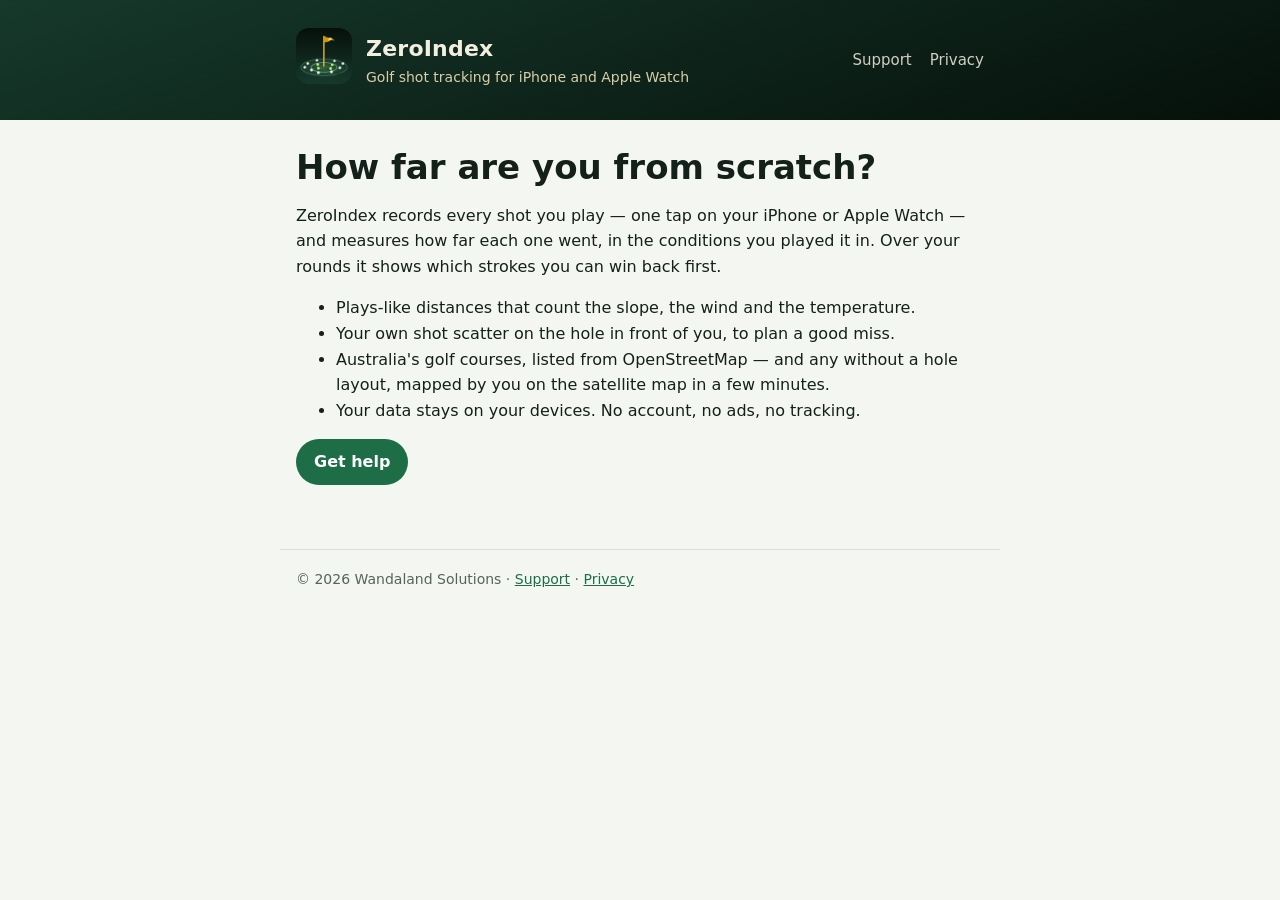
==== index.html @ f8faf870 "ZeroIndex support and privacy pages" ====
<!doctype html>
<html lang="en-AU">
<head>
  <meta charset="utf-8">
  <meta name="viewport" content="width=device-width, initial-scale=1">
  <title>ZeroIndex</title>
  <meta name="description" content="ZeroIndex records every golf shot on iPhone and Apple Watch, so you can see which strokes to win back first.">
  <link rel="icon" href="favicon.png">
  <link rel="stylesheet" href="style.css">
</head>
<body>
  <header class="band">
    <div class="inner">
      <a href="index.html"><img src="icon.png" alt="ZeroIndex"></a>
      <div>
        <div class="name"><a href="index.html">ZeroIndex</a></div>
        <div class="tag">Golf shot tracking for iPhone and Apple Watch</div>
      </div>
      <nav>
        <a href="support.html">Support</a>
        <a href="privacy.html">Privacy</a>
      </nav>
    </div>
  </header>

  <main>
    <h1>How far are you from scratch?</h1>
    <p>ZeroIndex records every shot you play — one tap on your iPhone or Apple Watch — and measures how
      far each one went, in the conditions you played it in. Over your rounds it shows which strokes
      you can win back first.</p>
    <ul>
      <li>Plays-like distances that count the slope, the wind and the temperature.</li>
      <li>Your own shot scatter on the hole in front of you, to plan a good miss.</li>
      <li>Australia's golf courses, listed from OpenStreetMap — and any without a hole layout, mapped by
        you on the satellite map in a few minutes.</li>
      <li>Your data stays on your devices. No account, no ads, no tracking.</li>
    </ul>
    <p><a class="cta" href="support.html">Get help</a></p>
  </main>

  <footer>
    © 2026 Wandaland Solutions · <a href="support.html">Support</a> · <a href="privacy.html">Privacy</a>
  </footer>
</body>
</html>
---- style.css ----
/* ZeroIndex's pages: the app icon's deep green and gold, one reading column, light and dark. */
:root {
  --bg: #f4f6f2;
  --surface: #ffffff;
  --fg: #14211a;
  --muted: #55645b;
  --line: #d9e0da;
  --green: #16392b;
  --accent: #1d6e46;
  --gold: #b8860b;
  --font: -apple-system, BlinkMacSystemFont, "SF Pro Text", "Segoe UI", system-ui, sans-serif;
  color-scheme: light;
}
@media (prefers-color-scheme: dark) {
  :root {
    --bg: #07110c;
    --surface: #10201a;
    --fg: #e6ece8;
    --muted: #9bada2;
    --line: #22352b;
    --green: #0b1d15;
    --accent: #5bbd88;
    --gold: #e8c05a;
    color-scheme: dark;
  }
}
* { box-sizing: border-box; }
body {
  margin: 0;
  background: var(--bg);
  color: var(--fg);
  font: 16px/1.6 var(--font);
  -webkit-text-size-adjust: 100%;
}
header.band {
  background: linear-gradient(160deg, #16392b, #06100b);
  color: #f3efe0;
}
header.band .inner, main, footer {
  max-width: 720px;
  margin: 0 auto;
  padding: 0 16px;
}
header.band .inner {
  display: flex;
  align-items: center;
  gap: 14px;
  padding-top: 28px;
  padding-bottom: 28px;
}
header.band img { width: 56px; height: 56px; border-radius: 13px; }
header.band a { color: inherit; text-decoration: none; }
header.band .name { font-size: 22px; font-weight: 700; letter-spacing: 0.01em; }
header.band .tag { font-size: 14px; color: #d8cfa8; }
nav { display: flex; gap: 18px; margin-left: auto; font-size: 15px; }
nav a { color: #f3efe0; opacity: 0.85; }
nav a[aria-current="page"] { opacity: 1; border-bottom: 2px solid #e8c05a; }
main { padding-top: 28px; padding-bottom: 48px; }
h1 { font-size: clamp(26px, 6vw, 34px); line-height: 1.15; margin: 0 0 6px; }
h2 { font-size: 20px; margin: 36px 0 8px; padding-top: 8px; border-top: 1px solid var(--line); }
h3 { font-size: 17px; margin: 22px 0 4px; }
p, li { max-width: 68ch; }
a { color: var(--accent); }
.updated { color: var(--muted); font-size: 14px; margin: 0 0 24px; }
.summary {
  background: var(--surface);
  border: 1px solid var(--line);
  border-left: 4px solid var(--gold);
  border-radius: 10px;
  padding: 14px 18px;
}
.summary ul { margin: 6px 0 0; padding-left: 20px; }
table { width: 100%; border-collapse: collapse; font-size: 15px; margin: 10px 0; }
th, td { text-align: left; vertical-align: top; padding: 10px 10px 10px 0; border-bottom: 1px solid var(--line); }
th { font-size: 13px; text-transform: uppercase; letter-spacing: 0.05em; color: var(--muted); font-weight: 600; }
td:first-child { font-weight: 600; white-space: nowrap; padding-right: 14px; }
.cta {
  display: inline-block;
  background: var(--accent);
  color: #fff;
  padding: 10px 18px;
  border-radius: 999px;
  text-decoration: none;
  font-weight: 600;
}
footer { color: var(--muted); font-size: 14px; padding-top: 18px; padding-bottom: 36px; border-top: 1px solid var(--line); }
@media (max-width: 560px) {
  header.band .inner { flex-wrap: wrap; }
  nav { margin-left: 0; width: 100%; }
  td:first-child { white-space: normal; }
}
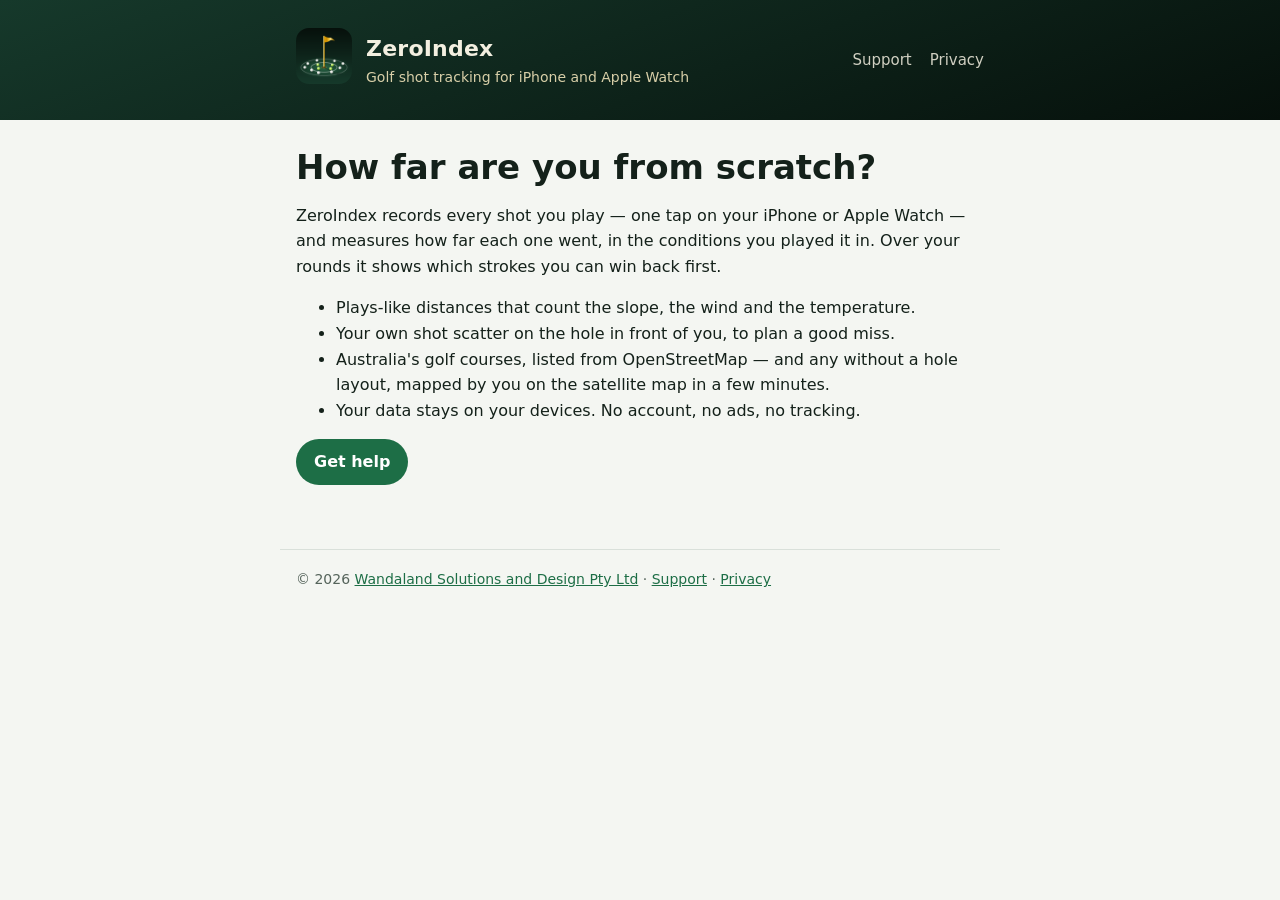
==== commit c89bf9f6: "Name Wandaland Solutions and Design Pty Ltd" ====
--- a/index.html
+++ b/index.html
@@ -39,7 +39,7 @@
   </main>
 
   <footer>
-    © 2026 Wandaland Solutions · <a href="support.html">Support</a> · <a href="privacy.html">Privacy</a>
+    © 2026 <a href="https://www.wandaland.com.au">Wandaland Solutions and Design Pty Ltd</a> · <a href="support.html">Support</a> · <a href="privacy.html">Privacy</a>
   </footer>
 </body>
 </html>
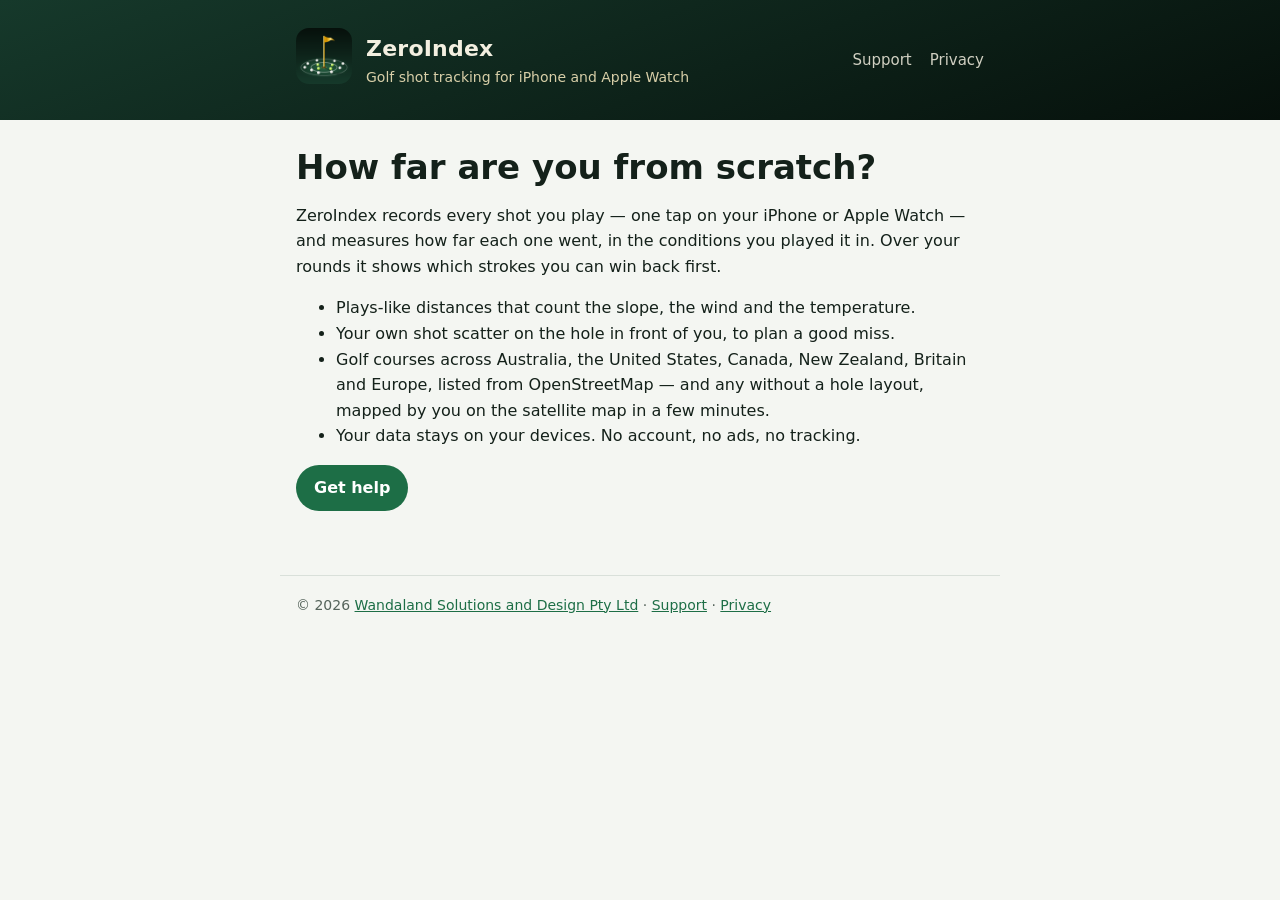
==== commit dd3d8968: "Worldwide courses; new ground data services" ====
--- a/index.html
+++ b/index.html
@@ -31,8 +31,9 @@
     <ul>
       <li>Plays-like distances that count the slope, the wind and the temperature.</li>
       <li>Your own shot scatter on the hole in front of you, to plan a good miss.</li>
-      <li>Australia's golf courses, listed from OpenStreetMap — and any without a hole layout, mapped by
-        you on the satellite map in a few minutes.</li>
+      <li>Golf courses across Australia, the United States, Canada, New Zealand, Britain and Europe, listed
+        from OpenStreetMap — and any without a hole layout, mapped by you on the satellite map in a few
+        minutes.</li>
       <li>Your data stays on your devices. No account, no ads, no tracking.</li>
     </ul>
     <p><a class="cta" href="support.html">Get help</a></p>
